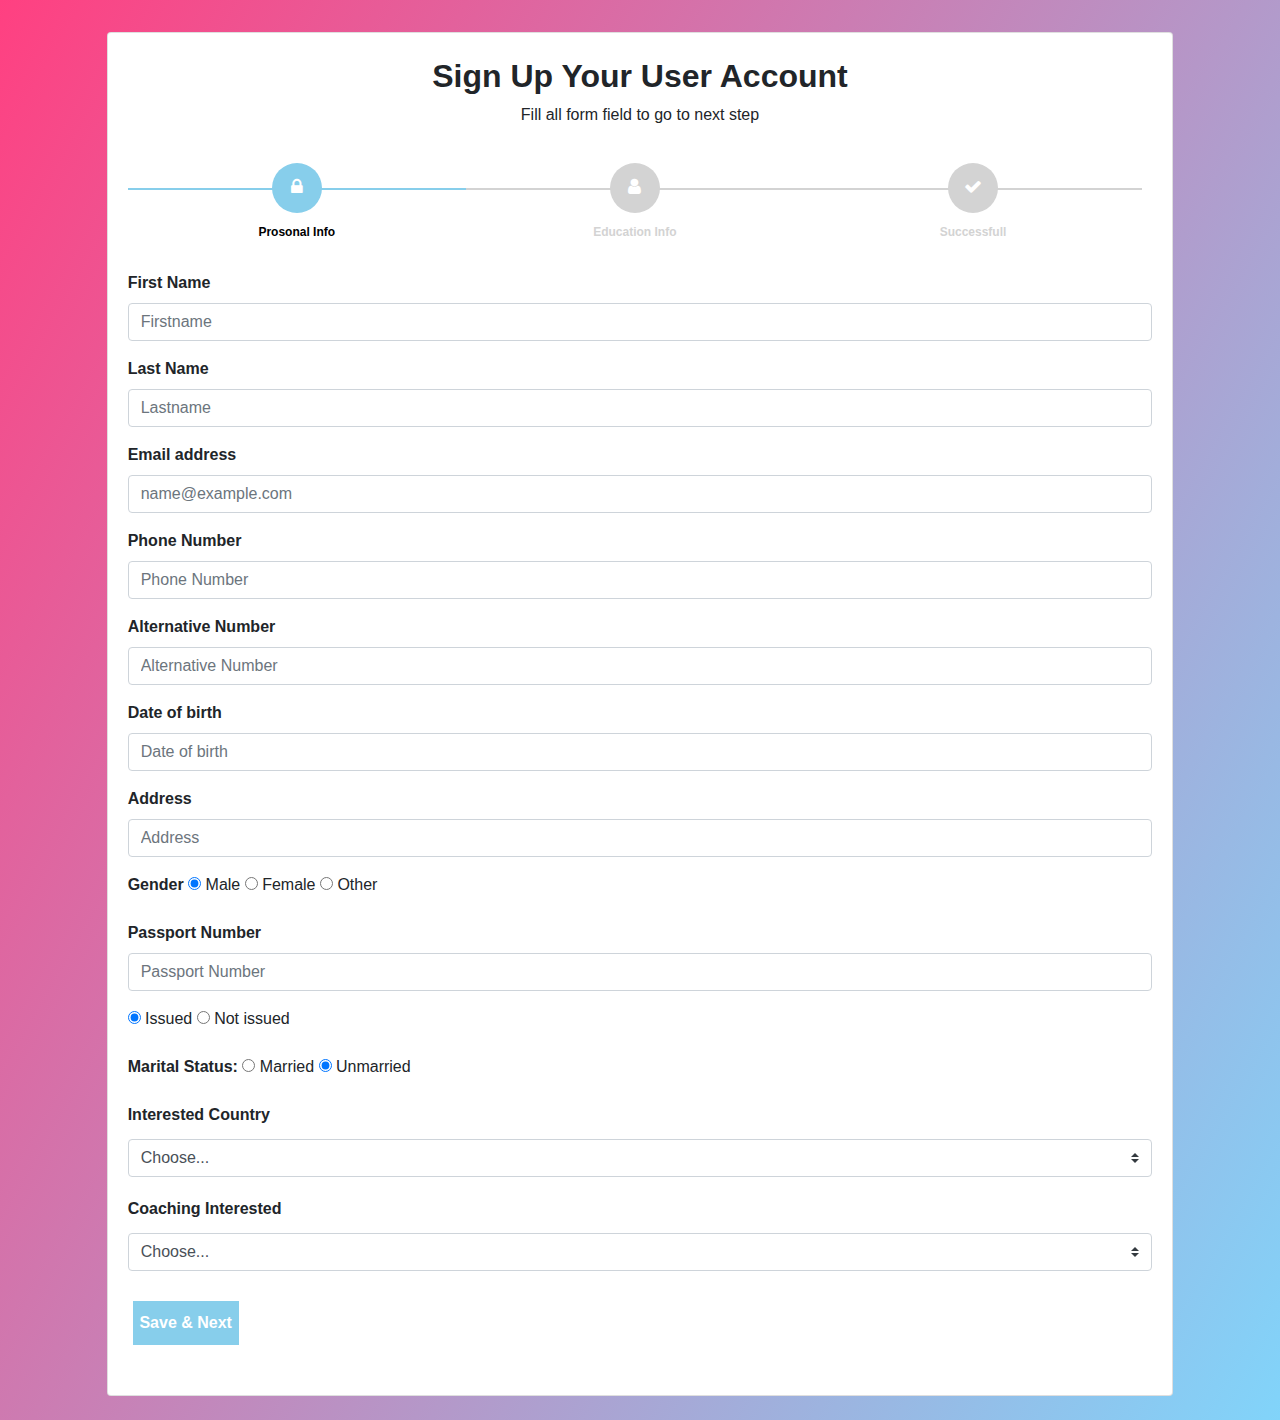
==== coaching/index.html @ 16381033 "HTML changes for name and ID" ====
<!DOCTYPE html>
<html>
<head>
    <title></title>
    <script type="text/javascript" src="https://cdnjs.cloudflare.com/ajax/libs/jquery/3.2.1/jquery.min.js"></script>
    <link rel="stylesheet" type="text/css" href="style.css">
    <script type="text/javascript" src="custom.js"></script>
    <link rel="stylesheet" type="text/css" href="https://maxcdn.bootstrapcdn.com/bootstrap/4.3.1/css/bootstrap.min.css">
    <script type="text/javascript" src="https://maxcdn.bootstrapcdn.com/bootstrap/4.3.1/js/bootstrap.min.js"></script>
    <link rel="stylesheet" href="//code.jquery.com/ui/1.12.1/themes/base/jquery-ui.css">
    <script src="https://code.jquery.com/ui/1.12.1/jquery-ui.js"></script>
    <script>
        $( function() {
            $( "#datepicker" ).datepicker();
        } );
    </script>
    <link rel="stylesheet" type="text/css" href="https://cdnjs.cloudflare.com/ajax/libs/font-awesome/4.0.3/css/font-awesome.css">

</head>
<body>
<!-- MultiStep Form -->
<div class="container-fluid" id="grad1">
    <div class="row justify-content-center mt-0">
        <div class="col-10 text-leftside p-0 mt-3 mb-2">
            <div class="card px-0 pt-4 pb-0 mt-3 mb-3">
                <h2 class="text-center"><strong>Sign Up Your User Account</strong></h2>
                <p class="text-center">Fill all form field to go to next step</p>
                <div class="row">
                    <div class="col-md-12 mx-0">
                        <form id="msform">
                            <!-- progressbar -->
                            <ul id="progressbar">
                                <li class="active" id="account"><strong>Prosonal Info</strong></li>
                                <li id="personal"><strong>Education Info</strong></li>
                                <li id="confirm"><strong>Successfull</strong></li>
                            </ul> <!-- fieldsets -->
                            <fieldset>
                                <div class="form-group">
                                    <label class="cstm-label" for="firstname" class="firstname">First Name</label>
                                    <input type="text" class="form-control" id="firstname" placeholder="Firstname" required="required">
                                </div>
                                <div class="form-group">
                                    <label class="cstm-label" for="lastname">Last Name</label>
                                    <input type="text" class="form-control" id="lastname" placeholder="Lastname" required="required">
                                </div>
                                <div class="form-group">
                                    <label class="cstm-label" for="email">Email address</label>
                                    <input type="email" class="form-control" id="email" placeholder="name@example.com" required="required">
                                </div>
                                <div class="form-group">
                                    <label class="cstm-label" for="phoneNumber">Phone Number</label>
                                    <input type="Number" class="form-control" id="phoneNumber" placeholder="Phone Number" required="required">
                                </div>
                                <div class="form-group">
                                    <label class="cstm-label" for="alternativePhone">Alternative Number</label>
                                    <input type="Number" class="form-control" id="alternativePhone" placeholder="Alternative Number" required="required">
                                </div>
                                
                                <div class="form-group">
                                    <label class="cstm-label" for="dateOfBirth">Date of birth </label>
                                    <input type="text" class="form-control" id="dateOfBirth" placeholder="Date of birth">
                                </div>
                                <div class="form-group">
                                    <label class="cstm-label" for="address">Address</label>
                                    <input type="text" class="form-control" id="address" placeholder="Address" required="required">
                                </div>
                                
                                <div class="form-group">
                                    <label class="control-label cstm-label">Gender</label>
                                    <label class="radio-inline" for="gender-1">
                                        <input type="radio" name="Gender" id="gender-1" value="1" checked="checked">
                                        Male
                                    </label>
                                    <label class="radio-inline" for="gender-2">
                                        <input type="radio" name="Gender" id="gender-2" value="2">
                                        Female
                                    </label>
                                    <label class="radio-inline" for="gender-3">
                                        <input type="radio" name="Gender" id="gender-3" value="3">
                                        Other
                                    </label>
                                </div>
                                <div class="form-group">
                                    <label class="cstm-label" for="passportNumber">Passport Number</label>
                                    <input type="text" class="form-control" id="passportNumber" placeholder="Passport Number" required="required">
                                </div>
                                <div class="form-group">
                                    <label class="radio-inline" for="issued-1">
                                        <input type="radio" name="issued" id="issued-1" value="1" checked="checked">
                                        Issued
                                    </label>
                                    <label class="radio-inline" for="issued-0">
                                        <input type="radio" name="issued" id="issued-0" value="0">
                                        Not issued
                                    </label>
                                </div>
                                
                                <div class="form-group">
                                    <label class="control-label cstm-label">Marital Status:</label>
                                    <label class="radio-inline" for="married-1">
                                        <input type="radio" name="radios" id="married-1" value="1">
                                        Married
                                    </label>
                                    <label class="radio-inline" for="married-0">
                                        <input type="radio" name="radios" id="married-0" value="0" checked="checked">
                                        Unmarried
                                    </label>
                                </div>
                                
                                <div class="form-group">
                                    <label class="control-label cstm-label" for="interestedCountry">Interested Country</label>
                                    <select class="custom-select my-1 mr-sm-2" id="interestedCountry">
                                        <option selected>Choose...</option>
                                        <option value="canada">Canada</option>
                                        <option value="new_zeland">New Zeland</option>
                                        <option value="united_kingdom">UK</option>
                                        <option value="usa">USA</option>
                                    </select>
                                </div>
                                
                                <div class="form-group">
                                    <label class="control-label cstm-label" for="interestedInCoaching">Coaching Interested</label>
                                    <select class="custom-select my-1 mr-sm-2" id="interestedInCoaching">
                                        <option selected>Choose...</option>
                                        <option value="foundation">Foundation</option>
                                        <option value="ielts">IELTS</option>
                                        <option value="pte">PTE</option>
                                        <option value="toffel">Toffel</option>
                                    </select>
                                </div>
                                <input type="button" name="next" class="next action-button" value="Save & Next"/>
                            </fieldset>
                            <fieldset>
                                <div class="row justify-content-md-center">
                                    <div class="col col-lg-10">
                                        <label class="cstm-label">Class X - S.S.C</label>
                                        <div class="row justify-content-md-center">
                                            <div class="col">
                                                <div class="form-group">
                                                    <label for="passingYear-10" class="passingyear inner-cstm-label">Passing Year</label>
                                                    <input type="text" class="form-control" id="passingYear-10" placeholder="Passing Year" required="required">
                                                </div>
                                            </div>
                                            <div class="col">
                                                <div class="form-group">
                                                    <label for="percentage-10" class="Percentage inner-cstm-label">Percentage</label>
                                                    <input type="number" class="form-control" id="percentage-10" placeholder="Percentage" required="required">
                                                </div>
                                            </div>
                                            <div class="col">
                                                <div class="form-group">
                                                    <label for="mathsMarks-10" class="maths_mark inner-cstm-label">Maths Marks</label>
                                                    <input type="number" class="form-control" id="mathsMarks-10" placeholder="Maths Mark" required="required">
                                                </div>
                                            </div>
                                            <div class="col">
                                                <div class="form-group">
                                                    <label for="englishMarks-10" class="english_mark inner-cstm-label">English Marks</label>
                                                    <input type="text" class="form-control" id="englishMarks-10" placeholder="English Marks" required="required">
                                                </div>
                                            </div>
                                        </div>
                                        <label class="cstm-label">Class XII - H.S.C</label>
                                        <div class="row justify-content-md-center">
                                            <div class="col">
                                                <div class="form-group">
                                                    <label for="passingYear-12" class="passingyear inner-cstm-label">Passing Year</label>
                                                    <input type="text" class="form-control" id="passingYear-12" placeholder="Passing Year" required="required">
                                                </div>
                                            </div>
                                            <div class="col">
                                                <div class="form-group">
                                                    <label for="percentage-12" class="Percentage inner-cstm-label">Percentage</label>
                                                    <input type="number" class="form-control" id="percentage-12" placeholder="Percentage" required="required">
                                                </div>
                                            </div>
                                            <div class="col">
                                                <div class="form-group">
                                                    <label class="maths_bio inner-cstm-label">Maths/Bio</label>
                                                    <input type="number" class="form-control" id="mathsbio" placeholder="Maths Mark" required="required">
                                                </div>
                                            </div>
                                            <div class="col">
                                                <div class="form-group">
                                                    <label class="english_mark inner-cstm-label">English Marks</label>
                                                    <input type="text" class="form-control" id="englishMarks-12" placeholder="English Marks" required="required">
                                                </div>
                                            </div>
                                            <div class="col">
                                                <div class="form-group">
                                                    <label for="stream" class="Stream inner-cstm-label inner-cstm-label">Stream</label>
                                                    <select class="custom-select my-1 mr-sm-2" id="stream">
                                                        <option value="null" selected>Choose...</option>
                                                        <option value="commerce">Commerce</option>
                                                        <option value="science">Science</option>
                                                        <option value="arts">Arts</option>
                                                    </select>
                                                </div>
                                            </div>
                                            <div class="col">
                                                <div class="form-group">
                                                    <label for="specialization" class="Specialization inner-cstm-label">Specialization</label>
                                                    <select class="custom-select my-1 mr-sm-2" id="specialization">
                                                        <option selected>Choose...</option>
                                                        <option value="others">Others</option>
                                                    </select>
                                                </div>
                                            </div>
                                        </div>
                                        <label class="cstm-label">Diploma</label>
                                        <div class="row justify-content-md-center">
                                            <div class="col">
                                                <div class="form-group">
                                                    <label for="diploma-passing-year" class="passingyear inner-cstm-label">Passing Year</label>
                                                    <input type="text" class="form-control" id="diploma-passing-year" placeholder="Passing Year" required="required">
                                                </div>
                                            </div>
                                            <div class="col">
                                                <div class="form-group">
                                                    <label for="percentage-diploma" class="Percentage inner-cstm-label">Percentage</label>
                                                    <input type="number" class="form-control" id="percentage-diploma" placeholder="Percentage" required="required">
                                                </div>
                                            </div>
                                            <div class="col">
                                                <div class="form-group">
                                                    <label for="backlogsDiploma" class="Backlogs inner-cstm-label">Backlogs</label>
                                                    <input type="number" class="form-control" id="backlogsDiploma" placeholder="Backlogs" required="required">
                                                </div>
                                            </div>
                                            <div class="col">
                                                <div class="form-group">
                                                    <label for="diplomaType" class="Diploma_type inner-cstm-label">Diploma Type</label>
                                                    <select class="custom-select my-1 mr-sm-2" id="diplomaType">
                                                        <option selected>Choose...</option>
                                                        <option value="architectural_assistantship">Architectural Assistantship</option>
                                                        <option value="automobile_engineering">Automobile Engineering</option>
                                                        <option value="chemical_engineering">Chemical Engineering</option>
                                                        <option value="civil_engineering">Civil Engineering</option>
                                                        <option value="computer_engineering">Computer Engineering</option>
                                                        <option value="computer_Science_and_engineering">Computer Science and Engineering</option>
                                                        <option value="electrical_engineering">Electrical Engineering</option>
                                                        <option value="electronics_and_communication_engineering">Electronics and Communication Engineering</option>
                                                    </select>
                                                </div>
                                            </div>
                                        </div>
                                        <label class="cstm-label">Bachelor Degree</label>
                                        <div class="row justify-content-md-center">
                                            <div class="col">
                                                <div class="form-group">
                                                    <label for="passingYearBachelor" class="passingyear">Passing Year</label>
                                                    <input type="text" class="form-control" id="passingYearBachelor" placeholder="Passing Year" required="required">
                                                </div>
                                            </div>
                                            <div class="col">
                                                <div class="form-group">
                                                    <label for="percentageBachelor" class="Percentage inner-cstm-label">Percentage</label>
                                                    <input type="number" class="form-control" id="percentageBachelor" placeholder="Percentage" required="required">
                                                </div>
                                            </div>
                                            <div class="col">
                                                <div class="form-group">
                                                    <label for="backlogsBachelor" class="Backlogs inner-cstm-label">Backlogs</label>
                                                    <input type="number" class="form-control" id="backlogsBachelor" placeholder="Backlogs" required="required">
                                                </div>
                                            </div>
                                            <div class="col">
                                                <div class="form-group">
                                                    <label for="bachelorDegreeIn" class="Bechelors_type inner-cstm-label">Bechelors Type</label>
                                                    <select class="custom-select my-1 mr-sm-2" id="bachelorDegreeIn">
                                                        <option selected>Choose...</option>
                                                        <option value="architectural_assistantship">Architectural Assistantship</option>
                                                        <option value="automobile_engineering">Automobile Engineering</option>
                                                        <option value="chemical_engineering">Chemical Engineering</option>
                                                        <option value="civil_engineering">Civil Engineering</option>
                                                        <option value="computer_engineering">Computer Engineering</option>
                                                        <option value="computer_Science_and_engineering">Computer Science and Engineering</option>
                                                        <option value="electrical_engineering">Electrical Engineering</option>
                                                        <option value="electronics_and_communication_engineering">Electronics and Communication Engineering</option>
                                                    </select>
                                                </div>
                                            </div>
                                        </div>
                                        <label class="cstm-label">Post Graduation / Master Degree</label>
                                        <div class="row justify-content-md-center">
                                            <div class="col">
                                                <div class="form-group">
                                                    <label for="passingYearPG" class="passingyear inner-cstm-label">Passing Year</label>
                                                    <input type="text" class="form-control" id="passingYearPG" placeholder="Passing Year" required="required">
                                                </div>
                                            </div>
                                            <div class="col">
                                                <div class="form-group">
                                                    <label for="percentagePG" class="Percentage inner-cstm-label">Percentage</label>
                                                    <input type="number" class="form-control" id="percentagePG" placeholder="Percentage" required="required">
                                                </div>
                                            </div>
                                            <div class="col">
                                                <div class="form-group">
                                                    <label for="backlogsPG" class="Backlogs inner-cstm-label">Backlogs</label>
                                                    <input type="number" class="form-control" id="backlogsPG" placeholder="Backlogs" required="required">
                                                </div>
                                            </div>
                                            <div class="col">
                                                <div class="form-group">
                                                    <label for="pgDegreeIn" class="Mater_type inner-cstm-label">Master Type</label>
                                                    <select class="custom-select my-1 mr-sm-2" id="pgDegreeIn">
                                                        <option selected>Choose...</option>
                                                        <option value="architectural_assistantship">Architectural Assistantship</option>
                                                        <option value="automobile_engineering">Automobile Engineering</option>
                                                        <option value="chemical_engineering">Chemical Engineering</option>
                                                        <option value="civil_engineering">Civil Engineering</option>
                                                        <option value="computer_engineering">Computer Engineering</option>
                                                        <option value="computer_Science_and_engineering">Computer Science and Engineering</option>
                                                        <option value="electrical_engineering">Electrical Engineering</option>
                                                        <option value="electronics_and_communication_engineering">Electronics and Communication Engineering</option>
                                                    </select>
                                                </div>
                                            </div>
                                        </div>
                                        
                                        <div class="row justify-content-md-center">
                                            <div class="col">
                                                <div class="form-group">
                                                    <label for="experience" class="Job_profile cstm-label inner-cstm-label">Experience</label>
                                                    <select class="custom-select my-1 mr-sm-2" id="experience">
                                                        <option selected>Choose...</option>
                                                        <option value="0">0</option>
                                                        <option value="1">1</option>
                                                        <option value="2">2</option>
                                                        <option value="3">3</option>
                                                        <option value="4">4</option>
                                                        <option value="5">5</option>
                                                        <option value="more_than_5">More than 5</option>
                                                    </select>
                                                </div>
                                            </div>
                                            <div class="col">
                                                <div class="form-group">
                                                    <label for="jobProfile" class="Job_profile cstm-label inner-cstm-label">Job Profile</label>
                                                    <input type="text" class="form-control" id="jobProfile" placeholder="Job profile" required="required">
                                                </div>
                                            </div>
                                        </div>
                                    </div>
                                </div>  <input type="button" name="previous" class="previous action-button-previous" value="Previous" /> <input type="button" name="next" class="next action-button" value="Next Step" />
                            </fieldset>
                            
                            <fieldset>
                                <div class="form-card">
                                    <h2 class="fs-title text-center">Signed Successfully !</h2> <br><br>
                                    <div class="row justify-content-center">
                                        <div class="col-3"> <img src="https://img.icons8.com/color/96/000000/ok--v2.png" class="fit-image"> </div>
                                    </div> <br><br>
                                    <div class="row justify-content-center">
                                        <div class="col-7 text-center">
                                            <h5>You Have Successfully Signed Up</h5>
                                        </div>
                                    </div>
                                </div>
                            </fieldset>
                        </form>
                    </div>
                </div>
            </div>
        </div>
    </div>
</div>
</body>
</html>
---- coaching/style.css ----
* {
    margin: 0;
    padding: 0
}

html {
    height: 100%
}

#grad1 {
    background-color: : #9C27B0;
    background-image: linear-gradient(120deg, #FF4081, #81D4FA)
}
#msform {
    padding: 20px;
}
#msform fieldset .form-card {
    background: white;
    border: 0 none;
    border-radius: 0px;
    box-shadow: 0 2px 2px 2px rgba(0, 0, 0, 0.2);
    padding: 20px 40px 30px 40px;
    box-sizing: border-box;
    width: 94%;
    margin: 0 3% 20px 3%;
    position: relative
}

#msform fieldset {
    background: white;
    border: 0 none;
    border-radius: 0.5rem;
    box-sizing: border-box;
    width: 100%;
    margin: 0;
    padding-bottom: 20px;
    position: relative
}

#msform fieldset:not(:first-of-type) {
    display: none
}

#msform fieldset .form-card {
    text-align: left;
    color: #9E9E9E
}

#msform .action-button {
    width: 106px;
    background: skyblue;
    font-weight: bold;
    color: white;
    border: 0 none;
    border-radius: 0px;
    cursor: pointer;
    padding: 10px 5px;
    margin: 10px 5px
}

#msform .action-button:hover,
#msform .action-button:focus {
    box-shadow: 0 0 0 2px white, 0 0 0 3px skyblue
}

#msform .action-button-previous {
    width: 100px;
    background: #616161;
    font-weight: bold;
    color: white;
    border: 0 none;
    border-radius: 0px;
    cursor: pointer;
    padding: 10px 5px;
    margin: 10px 5px
}

#msform .action-button-previous:hover,
#msform .action-button-previous:focus {
    box-shadow: 0 0 0 2px white, 0 0 0 3px #616161
}

select.list-dt {
    border: none;
    outline: 0;
    border-bottom: 1px solid #ccc;
    padding: 2px 5px 3px 5px;
    margin: 2px
}

select.list-dt:focus {
    border-bottom: 2px solid skyblue
}

.card {
    z-index: 0;
    border: none;
    border-radius: 0.5rem;
    position: relative
}

.fs-title {
    font-size: 25px;
    color: #2C3E50;
    margin-bottom: 10px;
    font-weight: bold;
    text-align: left
}

#progressbar {
    margin-bottom: 30px;
    overflow: hidden;
    color: lightgrey;
    text-align: center;
}

.cstm-label {
    font-weight: 600;
}

#progressbar .active {
    color: #000000
}

#progressbar li {
    list-style-type: none;
    font-size: 12px;
    width: 33%;
    float: left;
    position: relative
}

#progressbar #account:before {
    font-family: FontAwesome;
    content: "\f023"
}

#progressbar #personal:before {
    font-family: FontAwesome;
    content: "\f007"
}

#progressbar #payment:before {
    font-family: FontAwesome;
    content: "\f09d"
}

#progressbar #confirm:before {
    font-family: FontAwesome;
    content: "\f00c"
}

#progressbar li:before {
    width: 50px;
    height: 50px;
    line-height: 45px;
    display: block;
    font-size: 18px;
    color: #ffffff;
    background: lightgray;
    border-radius: 50%;
    margin: 0 auto 10px auto;
    padding: 2px
}

#progressbar li:after {
    content: '';
    width: 100%;
    height: 2px;
    background: lightgray;
    position: absolute;
    left: 0;
    top: 25px;
    z-index: -1
}

#progressbar li.active:before,
#progressbar li.active:after {
    background: skyblue
}

.radio-group {
    position: relative;
    margin-bottom: 25px
}

.radio {
    display: inline-block;
    width: 204;
    height: 104;
    border-radius: 0;
    background: lightblue;
    box-shadow: 0 2px 2px 2px rgba(0, 0, 0, 0.2);
    box-sizing: border-box;
    cursor: pointer;
    margin: 8px 2px
}

.radio:hover {
    box-shadow: 2px 2px 2px 2px rgba(0, 0, 0, 0.3)
}

.radio.selected {
    box-shadow: 1px 1px 2px 2px rgba(0, 0, 0, 0.1)
}

.fit-image {
    width: 100%;
    object-fit: cover
}
ul.list li {
    display: inline-block;
}
ul.submenu{}
ul.submenu li{}
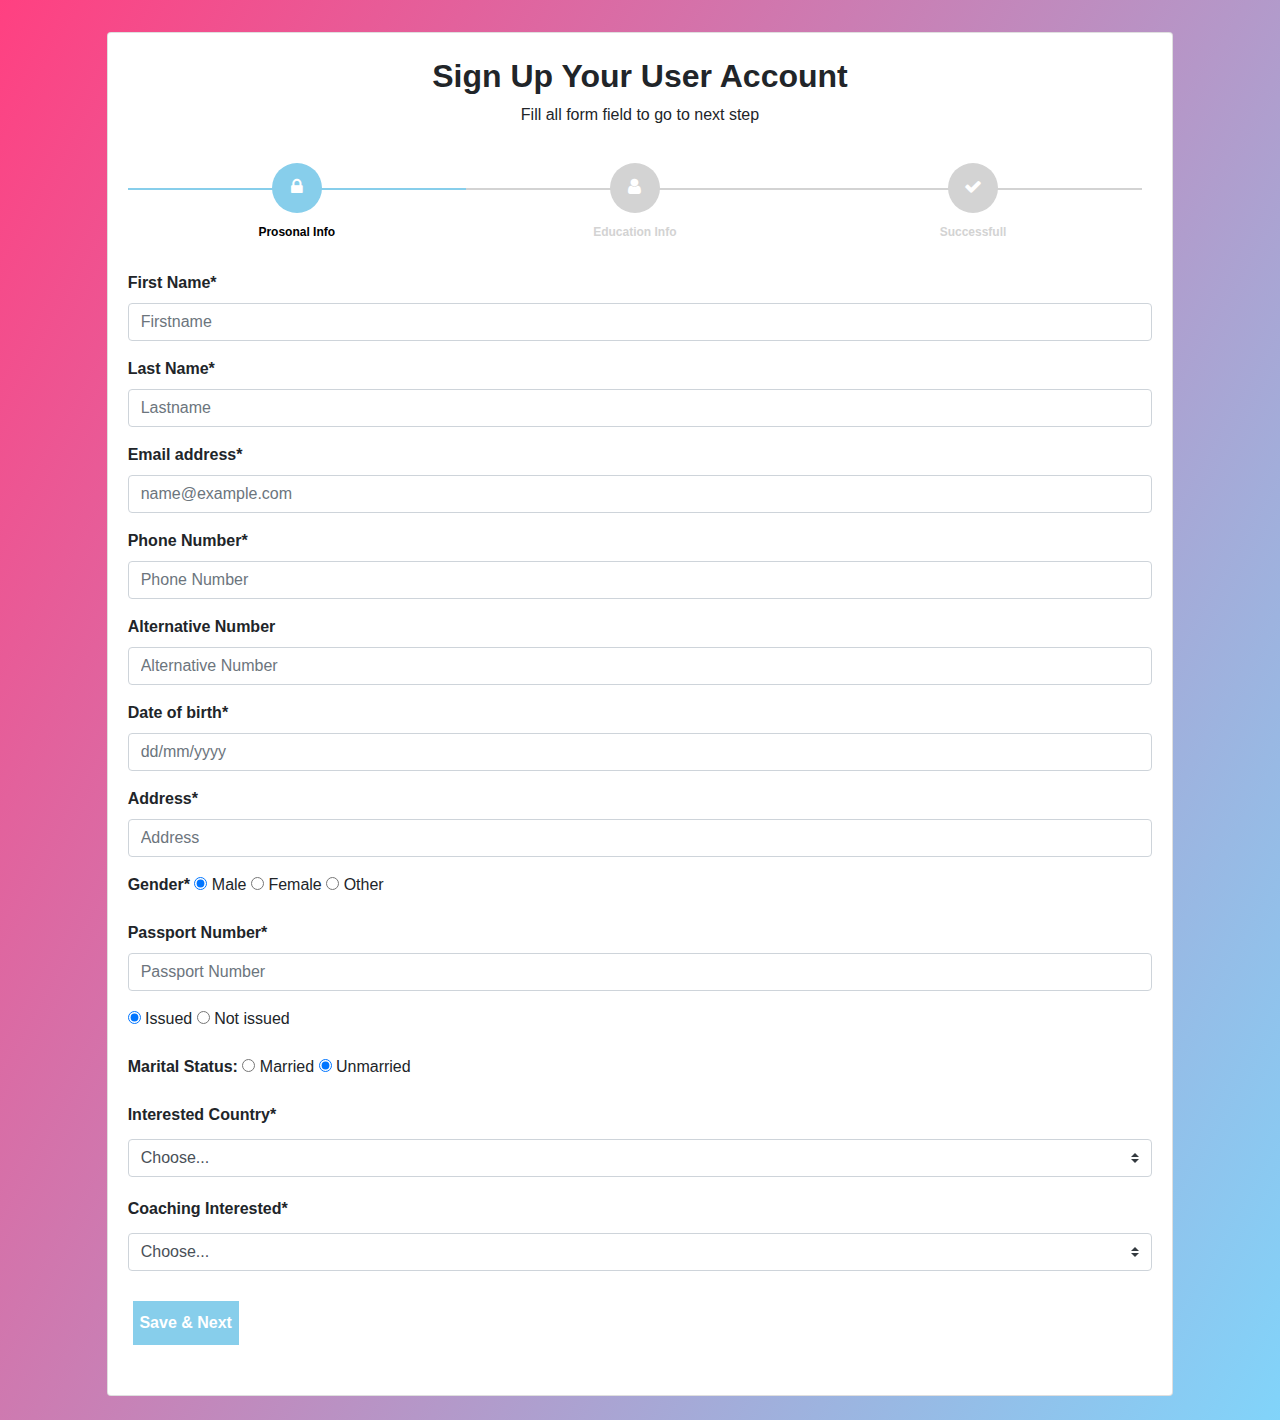
==== commit daa90f3f: "simple empty string and null validataion added" ====
--- a/coaching/index.html
+++ b/coaching/index.html
@@ -36,19 +36,19 @@
                             </ul> <!-- fieldsets -->
                             <fieldset>
                                 <div class="form-group">
-                                    <label class="cstm-label" for="firstname" class="firstname">First Name</label>
+                                    <label class="cstm-label" for="firstname" class="firstname">First Name*</label>
                                     <input type="text" class="form-control" id="firstname" placeholder="Firstname" required="required">
                                 </div>
                                 <div class="form-group">
-                                    <label class="cstm-label" for="lastname">Last Name</label>
+                                    <label class="cstm-label" for="lastname">Last Name*</label>
                                     <input type="text" class="form-control" id="lastname" placeholder="Lastname" required="required">
                                 </div>
                                 <div class="form-group">
-                                    <label class="cstm-label" for="email">Email address</label>
+                                    <label class="cstm-label" for="email">Email address*</label>
                                     <input type="email" class="form-control" id="email" placeholder="name@example.com" required="required">
                                 </div>
                                 <div class="form-group">
-                                    <label class="cstm-label" for="phoneNumber">Phone Number</label>
+                                    <label class="cstm-label" for="phoneNumber">Phone Number*</label>
                                     <input type="Number" class="form-control" id="phoneNumber" placeholder="Phone Number" required="required">
                                 </div>
                                 <div class="form-group">
@@ -57,16 +57,16 @@
                                 </div>
                                 
                                 <div class="form-group">
-                                    <label class="cstm-label" for="dateOfBirth">Date of birth </label>
-                                    <input type="text" class="form-control" id="dateOfBirth" placeholder="Date of birth">
-                                </div>
-                                <div class="form-group">
-                                    <label class="cstm-label" for="address">Address</label>
+                                    <label class="cstm-label" for="dateOfBirth">Date of birth*</label>
+                                    <input type="text" class="form-control" id="dateOfBirth" placeholder="dd/mm/yyyy">
+                                </div>
+                                <div class="form-group">
+                                    <label class="cstm-label" for="address">Address*</label>
                                     <input type="text" class="form-control" id="address" placeholder="Address" required="required">
                                 </div>
                                 
                                 <div class="form-group">
-                                    <label class="control-label cstm-label">Gender</label>
+                                    <label class="control-label cstm-label">Gender*</label>
                                     <label class="radio-inline" for="gender-1">
                                         <input type="radio" name="Gender" id="gender-1" value="1" checked="checked">
                                         Male
@@ -81,7 +81,7 @@
                                     </label>
                                 </div>
                                 <div class="form-group">
-                                    <label class="cstm-label" for="passportNumber">Passport Number</label>
+                                    <label class="cstm-label" for="passportNumber">Passport Number*</label>
                                     <input type="text" class="form-control" id="passportNumber" placeholder="Passport Number" required="required">
                                 </div>
                                 <div class="form-group">
@@ -98,19 +98,19 @@
                                 <div class="form-group">
                                     <label class="control-label cstm-label">Marital Status:</label>
                                     <label class="radio-inline" for="married-1">
-                                        <input type="radio" name="radios" id="married-1" value="1">
+                                        <input type="radio" name="maritalStatus" id="married-1" value="1">
                                         Married
                                     </label>
                                     <label class="radio-inline" for="married-0">
-                                        <input type="radio" name="radios" id="married-0" value="0" checked="checked">
+                                        <input type="radio" name="maritalStatus" id="married-0" value="0" checked="checked">
                                         Unmarried
                                     </label>
                                 </div>
                                 
                                 <div class="form-group">
-                                    <label class="control-label cstm-label" for="interestedCountry">Interested Country</label>
+                                    <label class="control-label cstm-label" for="interestedCountry">Interested Country*</label>
                                     <select class="custom-select my-1 mr-sm-2" id="interestedCountry">
-                                        <option selected>Choose...</option>
+                                        <option value="null" selected>Choose...</option>
                                         <option value="canada">Canada</option>
                                         <option value="new_zeland">New Zeland</option>
                                         <option value="united_kingdom">UK</option>
@@ -119,16 +119,16 @@
                                 </div>
                                 
                                 <div class="form-group">
-                                    <label class="control-label cstm-label" for="interestedInCoaching">Coaching Interested</label>
+                                    <label class="control-label cstm-label" for="interestedInCoaching">Coaching Interested*</label>
                                     <select class="custom-select my-1 mr-sm-2" id="interestedInCoaching">
-                                        <option selected>Choose...</option>
+                                        <option value="null" selected>Choose...</option>
                                         <option value="foundation">Foundation</option>
                                         <option value="ielts">IELTS</option>
                                         <option value="pte">PTE</option>
                                         <option value="toffel">Toffel</option>
                                     </select>
                                 </div>
-                                <input type="button" name="next" class="next action-button" value="Save & Next"/>
+                                <input type="button" name="next" id="btn-next-1" class="next action-button" value="Save & Next"/>
                             </fieldset>
                             <fieldset>
                                 <div class="row justify-content-md-center">
@@ -343,7 +343,8 @@
                                             </div>
                                         </div>
                                     </div>
-                                </div>  <input type="button" name="previous" class="previous action-button-previous" value="Previous" /> <input type="button" name="next" class="next action-button" value="Next Step" />
+                                </div>
+                                <input type="button" name="previous" class="previous action-button-previous" value="Previous" /> <input type="button" name="next" class="next action-button" value="Next Step" />
                             </fieldset>
                             
                             <fieldset>
--- a/coaching/style.css
+++ b/coaching/style.css
@@ -212,4 +212,11 @@
     display: inline-block;
 }
 ul.submenu{}
-ul.submenu li{}+ul.submenu li{}
+
+.cursor-pointer {
+    cursor: pointer !important;
+}
+.cursor-notallowed {
+    cursor: not-allowed !important;
+}
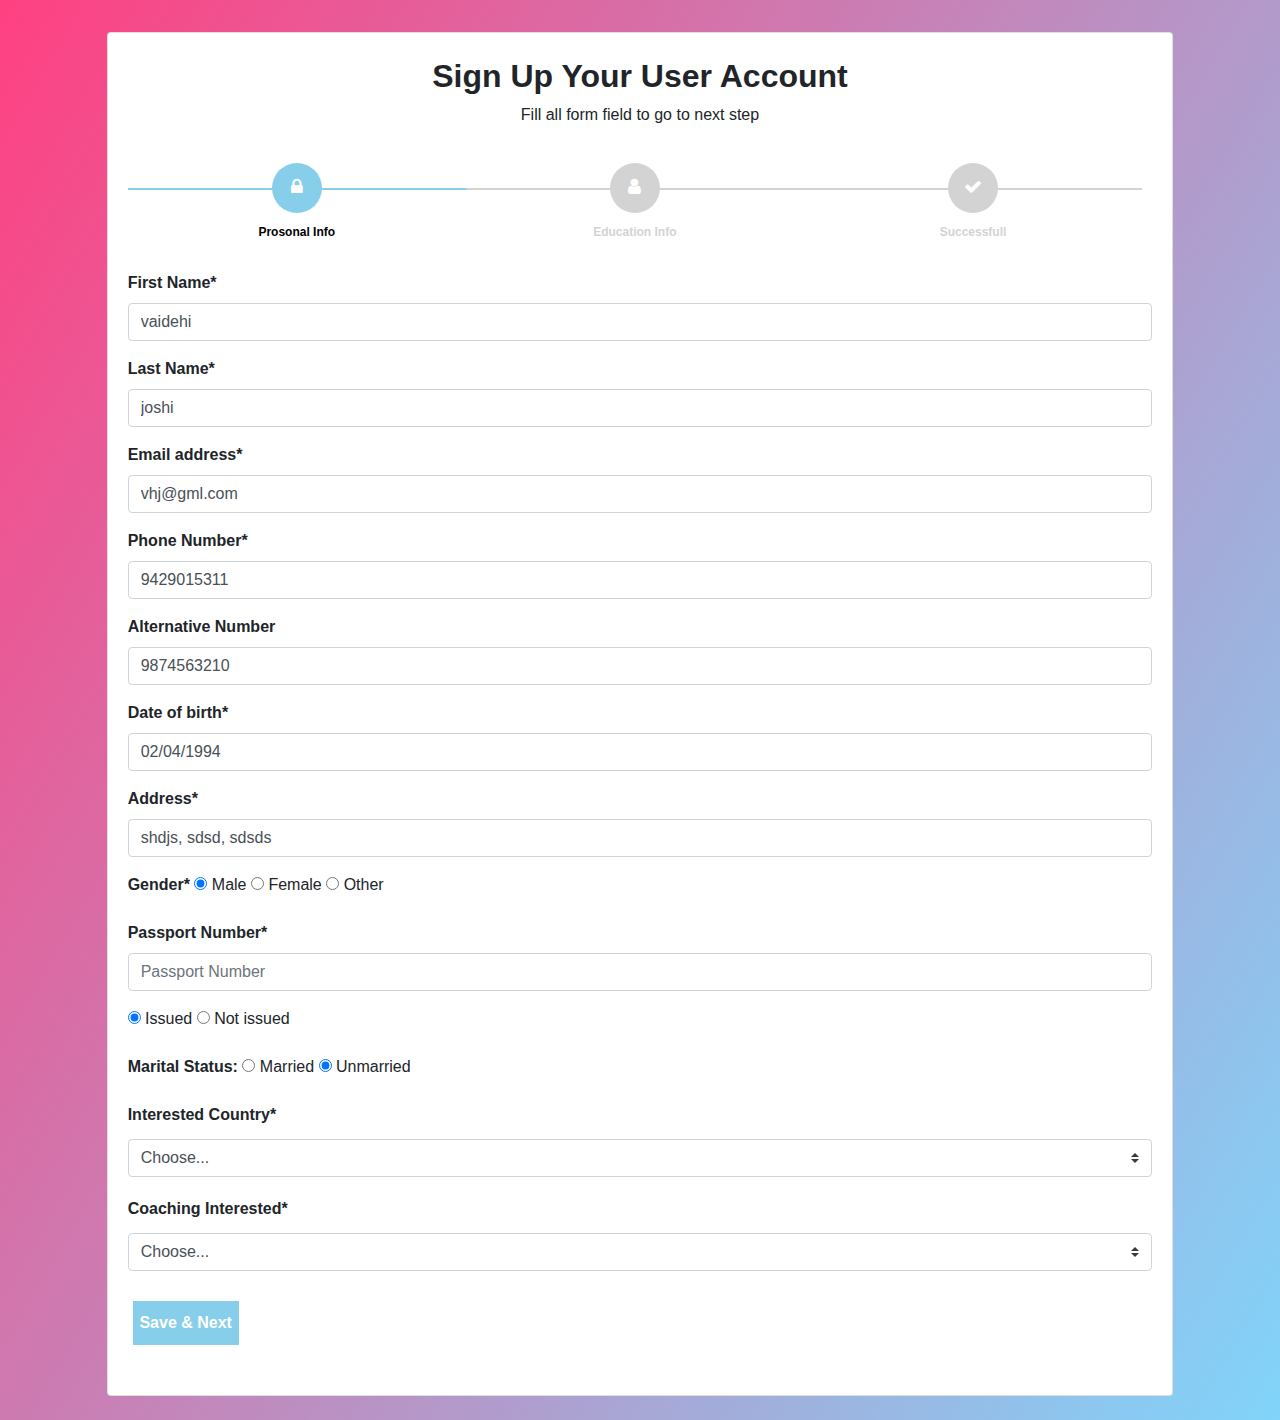
==== commit 3fca01f5: "second from data get and sample API call added" ====
--- a/coaching/index.html
+++ b/coaching/index.html
@@ -35,34 +35,50 @@
                                 <li id="confirm"><strong>Successfull</strong></li>
                             </ul> <!-- fieldsets -->
                             <fieldset>
+                                <p class="text-error display-none" id="err-general-top">General error</p>
                                 <div class="form-group">
                                     <label class="cstm-label" for="firstname" class="firstname">First Name*</label>
-                                    <input type="text" class="form-control" id="firstname" placeholder="Firstname" required="required">
+                                    <input value="vaidehi" type="text" class="form-control" id="firstname"
+                                           placeholder="Firstname" required="required">
+                                    <p class="text-error display-none" id="err-firstname">Invalid first name</p>
                                 </div>
                                 <div class="form-group">
                                     <label class="cstm-label" for="lastname">Last Name*</label>
-                                    <input type="text" class="form-control" id="lastname" placeholder="Lastname" required="required">
+                                    <input value="joshi" type="text" class="form-control" id="lastname"
+                                           placeholder="Lastname" required="required">
+                                    <p class="text-error display-none" id="err-lastname">Invalid last name</p>
                                 </div>
                                 <div class="form-group">
                                     <label class="cstm-label" for="email">Email address*</label>
-                                    <input type="email" class="form-control" id="email" placeholder="name@example.com" required="required">
+                                    <input value="vhj@gml.com" type="email" class="form-control" id="email"
+                                           placeholder="name@example.com" required="required">
+                                    <p class="text-error display-none" id="err-email">Invalid email addresse</p>
                                 </div>
                                 <div class="form-group">
                                     <label class="cstm-label" for="phoneNumber">Phone Number*</label>
-                                    <input type="Number" class="form-control" id="phoneNumber" placeholder="Phone Number" required="required">
+                                    <input value="9429015311" type="Number" class="form-control" id="phoneNumber"
+                                            placeholder="Phone Number" required="required">
+                                    <p class="text-error display-none" id="err-phone">Invalid phone number</p>
                                 </div>
                                 <div class="form-group">
                                     <label class="cstm-label" for="alternativePhone">Alternative Number</label>
-                                    <input type="Number" class="form-control" id="alternativePhone" placeholder="Alternative Number" required="required">
+                                    <input value="9874563210" type="Number" class="form-control" id="alternativePhone"
+                                            placeholder="Alternative Number" required="required">
+                                    <p class="text-error display-none" id="err-alternative">Invalid phone number</p>
                                 </div>
                                 
                                 <div class="form-group">
                                     <label class="cstm-label" for="dateOfBirth">Date of birth*</label>
-                                    <input type="text" class="form-control" id="dateOfBirth" placeholder="dd/mm/yyyy">
+                                    <input value="02/04/1994" type="text" class="form-control" id="dateOfBirth"
+                                           placeholder="dd/mm/yyyy">
+                                    <p class="text-error display-none" id="err-dob">Invalid date of birth</p>
                                 </div>
                                 <div class="form-group">
                                     <label class="cstm-label" for="address">Address*</label>
-                                    <input type="text" class="form-control" id="address" placeholder="Address" required="required">
+                                    <input value="shdjs, sdsd, sdsds" type="text" class="form-control" id="address"
+                                           placeholder="Address"
+                                            required="required">
+                                    <p class="text-error display-none" id="err-address">Invalid address</p>
                                 </div>
                                 
                                 <div class="form-group">
@@ -116,6 +132,7 @@
                                         <option value="united_kingdom">UK</option>
                                         <option value="usa">USA</option>
                                     </select>
+                                    <p class="text-error display-none" id="err-country">Invalid country</p>
                                 </div>
                                 
                                 <div class="form-group">
@@ -127,7 +144,9 @@
                                         <option value="pte">PTE</option>
                                         <option value="toffel">Toffel</option>
                                     </select>
-                                </div>
+                                    <p class="text-error display-none" id="err-interest">Invalid interest</p>
+                                </div>
+                                <p class="text-error display-none" id="err-general-bottom">General error</p>
                                 <input type="button" name="next" id="btn-next-1" class="next action-button" value="Save & Next"/>
                             </fieldset>
                             <fieldset>
@@ -223,14 +242,14 @@
                                             </div>
                                             <div class="col">
                                                 <div class="form-group">
-                                                    <label for="backlogsDiploma" class="Backlogs inner-cstm-label">Backlogs</label>
-                                                    <input type="number" class="form-control" id="backlogsDiploma" placeholder="Backlogs" required="required">
-                                                </div>
-                                            </div>
-                                            <div class="col">
-                                                <div class="form-group">
-                                                    <label for="diplomaType" class="Diploma_type inner-cstm-label">Diploma Type</label>
-                                                    <select class="custom-select my-1 mr-sm-2" id="diplomaType">
+                                                    <label for="backlogs-diploma" class="Backlogs inner-cstm-label">Backlogs</label>
+                                                    <input type="number" class="form-control" id="backlogs-diploma" placeholder="Backlogs" required="required">
+                                                </div>
+                                            </div>
+                                            <div class="col">
+                                                <div class="form-group">
+                                                    <label for="diploma-type" class="Diploma_type inner-cstm-label">Diploma Type</label>
+                                                    <select class="custom-select my-1 mr-sm-2" id="diploma-type">
                                                         <option selected>Choose...</option>
                                                         <option value="architectural_assistantship">Architectural Assistantship</option>
                                                         <option value="automobile_engineering">Automobile Engineering</option>
@@ -248,26 +267,26 @@
                                         <div class="row justify-content-md-center">
                                             <div class="col">
                                                 <div class="form-group">
-                                                    <label for="passingYearBachelor" class="passingyear">Passing Year</label>
-                                                    <input type="text" class="form-control" id="passingYearBachelor" placeholder="Passing Year" required="required">
-                                                </div>
-                                            </div>
-                                            <div class="col">
-                                                <div class="form-group">
-                                                    <label for="percentageBachelor" class="Percentage inner-cstm-label">Percentage</label>
-                                                    <input type="number" class="form-control" id="percentageBachelor" placeholder="Percentage" required="required">
-                                                </div>
-                                            </div>
-                                            <div class="col">
-                                                <div class="form-group">
-                                                    <label for="backlogsBachelor" class="Backlogs inner-cstm-label">Backlogs</label>
-                                                    <input type="number" class="form-control" id="backlogsBachelor" placeholder="Backlogs" required="required">
-                                                </div>
-                                            </div>
-                                            <div class="col">
-                                                <div class="form-group">
-                                                    <label for="bachelorDegreeIn" class="Bechelors_type inner-cstm-label">Bechelors Type</label>
-                                                    <select class="custom-select my-1 mr-sm-2" id="bachelorDegreeIn">
+                                                    <label for="passing-year-bachelor" class="passingyear">Passing Year</label>
+                                                    <input type="text" class="form-control" id="passing-year-bachelor" placeholder="Passing Year" required="required">
+                                                </div>
+                                            </div>
+                                            <div class="col">
+                                                <div class="form-group">
+                                                    <label for="percentage-bachelor" class="Percentage inner-cstm-label">Percentage</label>
+                                                    <input type="number" class="form-control" id="percentage-bachelor" placeholder="Percentage" required="required">
+                                                </div>
+                                            </div>
+                                            <div class="col">
+                                                <div class="form-group">
+                                                    <label for="backlogs-bachelor" class="Backlogs inner-cstm-label">Backlogs</label>
+                                                    <input type="number" class="form-control" id="backlogs-bachelor" placeholder="Backlogs" required="required">
+                                                </div>
+                                            </div>
+                                            <div class="col">
+                                                <div class="form-group">
+                                                    <label for="bachelor-degree-in" class="Bechelors_type inner-cstm-label">Bechelors Type</label>
+                                                    <select class="custom-select my-1 mr-sm-2" id="bachelor-degree-in">
                                                         <option selected>Choose...</option>
                                                         <option value="architectural_assistantship">Architectural Assistantship</option>
                                                         <option value="automobile_engineering">Automobile Engineering</option>
@@ -285,26 +304,26 @@
                                         <div class="row justify-content-md-center">
                                             <div class="col">
                                                 <div class="form-group">
-                                                    <label for="passingYearPG" class="passingyear inner-cstm-label">Passing Year</label>
-                                                    <input type="text" class="form-control" id="passingYearPG" placeholder="Passing Year" required="required">
-                                                </div>
-                                            </div>
-                                            <div class="col">
-                                                <div class="form-group">
-                                                    <label for="percentagePG" class="Percentage inner-cstm-label">Percentage</label>
-                                                    <input type="number" class="form-control" id="percentagePG" placeholder="Percentage" required="required">
-                                                </div>
-                                            </div>
-                                            <div class="col">
-                                                <div class="form-group">
-                                                    <label for="backlogsPG" class="Backlogs inner-cstm-label">Backlogs</label>
-                                                    <input type="number" class="form-control" id="backlogsPG" placeholder="Backlogs" required="required">
-                                                </div>
-                                            </div>
-                                            <div class="col">
-                                                <div class="form-group">
-                                                    <label for="pgDegreeIn" class="Mater_type inner-cstm-label">Master Type</label>
-                                                    <select class="custom-select my-1 mr-sm-2" id="pgDegreeIn">
+                                                    <label for="passing-year-pG" class="passingyear inner-cstm-label">Passing Year</label>
+                                                    <input type="text" class="form-control" id="passing-year-pG" placeholder="Passing Year" required="required">
+                                                </div>
+                                            </div>
+                                            <div class="col">
+                                                <div class="form-group">
+                                                    <label for="percentage-pG" class="Percentage inner-cstm-label">Percentage</label>
+                                                    <input type="number" class="form-control" id="percentage-pG" placeholder="Percentage" required="required">
+                                                </div>
+                                            </div>
+                                            <div class="col">
+                                                <div class="form-group">
+                                                    <label for="backlogs-pG" class="Backlogs inner-cstm-label">Backlogs</label>
+                                                    <input type="number" class="form-control" id="backlogs-pG" placeholder="Backlogs" required="required">
+                                                </div>
+                                            </div>
+                                            <div class="col">
+                                                <div class="form-group">
+                                                    <label for="pg-degree-in" class="Mater_type inner-cstm-label">Master Type</label>
+                                                    <select class="custom-select my-1 mr-sm-2" id="pg-degree-in">
                                                         <option selected>Choose...</option>
                                                         <option value="architectural_assistantship">Architectural Assistantship</option>
                                                         <option value="automobile_engineering">Automobile Engineering</option>
@@ -337,14 +356,15 @@
                                             </div>
                                             <div class="col">
                                                 <div class="form-group">
-                                                    <label for="jobProfile" class="Job_profile cstm-label inner-cstm-label">Job Profile</label>
-                                                    <input type="text" class="form-control" id="jobProfile" placeholder="Job profile" required="required">
+                                                    <label for="job-profile" class="Job_profile cstm-label inner-cstm-label">Job Profile</label>
+                                                    <input type="text" class="form-control" id="job-profile" placeholder="Job profile" required="required">
                                                 </div>
                                             </div>
                                         </div>
                                     </div>
                                 </div>
-                                <input type="button" name="previous" class="previous action-button-previous" value="Previous" /> <input type="button" name="next" class="next action-button" value="Next Step" />
+                                <input type="button" name="previous" class="previous action-button-previous" value="Previous" />
+                                <input type="button" name="next" id="btn-next-2" class="next action-button" value="Next Step" />
                             </fieldset>
                             
                             <fieldset>
--- a/coaching/style.css
+++ b/coaching/style.css
@@ -8,7 +8,7 @@
 }
 
 #grad1 {
-    background-color: : #9C27B0;
+    background-color : #9C27B0;
     background-image: linear-gradient(120deg, #FF4081, #81D4FA)
 }
 #msform {
@@ -220,3 +220,14 @@
 .cursor-notallowed {
     cursor: not-allowed !important;
 }
+
+.text-error {
+    color: red;
+}
+
+.display-none {
+    display: none;
+}
+.display-block {
+    display: block;
+}
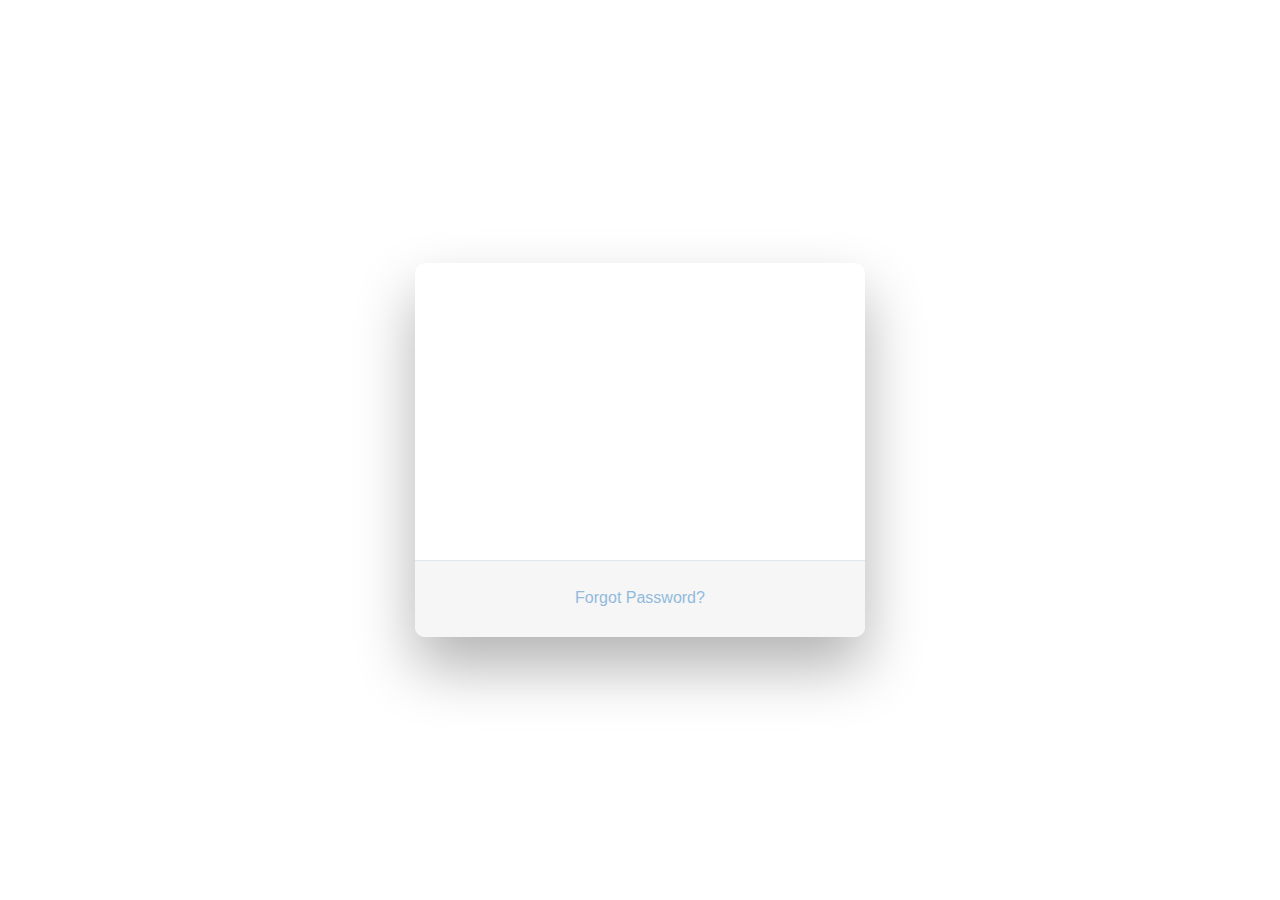
==== commit 8ae100dd: "login HTML CSS added" ====
--- a/coaching/index.html
+++ b/coaching/index.html
@@ -1,391 +1,37 @@
-<!DOCTYPE html>
-<html>
-<head>
-    <title></title>
-    <script type="text/javascript" src="https://cdnjs.cloudflare.com/ajax/libs/jquery/3.2.1/jquery.min.js"></script>
-    <link rel="stylesheet" type="text/css" href="style.css">
-    <script type="text/javascript" src="custom.js"></script>
-    <link rel="stylesheet" type="text/css" href="https://maxcdn.bootstrapcdn.com/bootstrap/4.3.1/css/bootstrap.min.css">
-    <script type="text/javascript" src="https://maxcdn.bootstrapcdn.com/bootstrap/4.3.1/js/bootstrap.min.js"></script>
-    <link rel="stylesheet" href="//code.jquery.com/ui/1.12.1/themes/base/jquery-ui.css">
-    <script src="https://code.jquery.com/ui/1.12.1/jquery-ui.js"></script>
-    <script>
-        $( function() {
-            $( "#datepicker" ).datepicker();
-        } );
-    </script>
-    <link rel="stylesheet" type="text/css" href="https://cdnjs.cloudflare.com/ajax/libs/font-awesome/4.0.3/css/font-awesome.css">
-
-</head>
-<body>
-<!-- MultiStep Form -->
-<div class="container-fluid" id="grad1">
-    <div class="row justify-content-center mt-0">
-        <div class="col-10 text-leftside p-0 mt-3 mb-2">
-            <div class="card px-0 pt-4 pb-0 mt-3 mb-3">
-                <h2 class="text-center"><strong>Sign Up Your User Account</strong></h2>
-                <p class="text-center">Fill all form field to go to next step</p>
-                <div class="row">
-                    <div class="col-md-12 mx-0">
-                        <form id="msform">
-                            <!-- progressbar -->
-                            <ul id="progressbar">
-                                <li class="active" id="account"><strong>Prosonal Info</strong></li>
-                                <li id="personal"><strong>Education Info</strong></li>
-                                <li id="confirm"><strong>Successfull</strong></li>
-                            </ul> <!-- fieldsets -->
-                            <fieldset>
-                                <p class="text-error display-none" id="err-general-top">General error</p>
-                                <div class="form-group">
-                                    <label class="cstm-label" for="firstname" class="firstname">First Name*</label>
-                                    <input value="vaidehi" type="text" class="form-control" id="firstname"
-                                           placeholder="Firstname" required="required">
-                                    <p class="text-error display-none" id="err-firstname">Invalid first name</p>
-                                </div>
-                                <div class="form-group">
-                                    <label class="cstm-label" for="lastname">Last Name*</label>
-                                    <input value="joshi" type="text" class="form-control" id="lastname"
-                                           placeholder="Lastname" required="required">
-                                    <p class="text-error display-none" id="err-lastname">Invalid last name</p>
-                                </div>
-                                <div class="form-group">
-                                    <label class="cstm-label" for="email">Email address*</label>
-                                    <input value="vhj@gml.com" type="email" class="form-control" id="email"
-                                           placeholder="name@example.com" required="required">
-                                    <p class="text-error display-none" id="err-email">Invalid email addresse</p>
-                                </div>
-                                <div class="form-group">
-                                    <label class="cstm-label" for="phoneNumber">Phone Number*</label>
-                                    <input value="9429015311" type="Number" class="form-control" id="phoneNumber"
-                                            placeholder="Phone Number" required="required">
-                                    <p class="text-error display-none" id="err-phone">Invalid phone number</p>
-                                </div>
-                                <div class="form-group">
-                                    <label class="cstm-label" for="alternativePhone">Alternative Number</label>
-                                    <input value="9874563210" type="Number" class="form-control" id="alternativePhone"
-                                            placeholder="Alternative Number" required="required">
-                                    <p class="text-error display-none" id="err-alternative">Invalid phone number</p>
-                                </div>
-                                
-                                <div class="form-group">
-                                    <label class="cstm-label" for="dateOfBirth">Date of birth*</label>
-                                    <input value="02/04/1994" type="text" class="form-control" id="dateOfBirth"
-                                           placeholder="dd/mm/yyyy">
-                                    <p class="text-error display-none" id="err-dob">Invalid date of birth</p>
-                                </div>
-                                <div class="form-group">
-                                    <label class="cstm-label" for="address">Address*</label>
-                                    <input value="shdjs, sdsd, sdsds" type="text" class="form-control" id="address"
-                                           placeholder="Address"
-                                            required="required">
-                                    <p class="text-error display-none" id="err-address">Invalid address</p>
-                                </div>
-                                
-                                <div class="form-group">
-                                    <label class="control-label cstm-label">Gender*</label>
-                                    <label class="radio-inline" for="gender-1">
-                                        <input type="radio" name="Gender" id="gender-1" value="1" checked="checked">
-                                        Male
-                                    </label>
-                                    <label class="radio-inline" for="gender-2">
-                                        <input type="radio" name="Gender" id="gender-2" value="2">
-                                        Female
-                                    </label>
-                                    <label class="radio-inline" for="gender-3">
-                                        <input type="radio" name="Gender" id="gender-3" value="3">
-                                        Other
-                                    </label>
-                                </div>
-                                <div class="form-group">
-                                    <label class="cstm-label" for="passportNumber">Passport Number*</label>
-                                    <input type="text" class="form-control" id="passportNumber" placeholder="Passport Number" required="required">
-                                </div>
-                                <div class="form-group">
-                                    <label class="radio-inline" for="issued-1">
-                                        <input type="radio" name="issued" id="issued-1" value="1" checked="checked">
-                                        Issued
-                                    </label>
-                                    <label class="radio-inline" for="issued-0">
-                                        <input type="radio" name="issued" id="issued-0" value="0">
-                                        Not issued
-                                    </label>
-                                </div>
-                                
-                                <div class="form-group">
-                                    <label class="control-label cstm-label">Marital Status:</label>
-                                    <label class="radio-inline" for="married-1">
-                                        <input type="radio" name="maritalStatus" id="married-1" value="1">
-                                        Married
-                                    </label>
-                                    <label class="radio-inline" for="married-0">
-                                        <input type="radio" name="maritalStatus" id="married-0" value="0" checked="checked">
-                                        Unmarried
-                                    </label>
-                                </div>
-                                
-                                <div class="form-group">
-                                    <label class="control-label cstm-label" for="interestedCountry">Interested Country*</label>
-                                    <select class="custom-select my-1 mr-sm-2" id="interestedCountry">
-                                        <option value="null" selected>Choose...</option>
-                                        <option value="canada">Canada</option>
-                                        <option value="new_zeland">New Zeland</option>
-                                        <option value="united_kingdom">UK</option>
-                                        <option value="usa">USA</option>
-                                    </select>
-                                    <p class="text-error display-none" id="err-country">Invalid country</p>
-                                </div>
-                                
-                                <div class="form-group">
-                                    <label class="control-label cstm-label" for="interestedInCoaching">Coaching Interested*</label>
-                                    <select class="custom-select my-1 mr-sm-2" id="interestedInCoaching">
-                                        <option value="null" selected>Choose...</option>
-                                        <option value="foundation">Foundation</option>
-                                        <option value="ielts">IELTS</option>
-                                        <option value="pte">PTE</option>
-                                        <option value="toffel">Toffel</option>
-                                    </select>
-                                    <p class="text-error display-none" id="err-interest">Invalid interest</p>
-                                </div>
-                                <p class="text-error display-none" id="err-general-bottom">General error</p>
-                                <input type="button" name="next" id="btn-next-1" class="next action-button" value="Save & Next"/>
-                            </fieldset>
-                            <fieldset>
-                                <div class="row justify-content-md-center">
-                                    <div class="col col-lg-10">
-                                        <label class="cstm-label">Class X - S.S.C</label>
-                                        <div class="row justify-content-md-center">
-                                            <div class="col">
-                                                <div class="form-group">
-                                                    <label for="passingYear-10" class="passingyear inner-cstm-label">Passing Year</label>
-                                                    <input type="text" class="form-control" id="passingYear-10" placeholder="Passing Year" required="required">
-                                                </div>
-                                            </div>
-                                            <div class="col">
-                                                <div class="form-group">
-                                                    <label for="percentage-10" class="Percentage inner-cstm-label">Percentage</label>
-                                                    <input type="number" class="form-control" id="percentage-10" placeholder="Percentage" required="required">
-                                                </div>
-                                            </div>
-                                            <div class="col">
-                                                <div class="form-group">
-                                                    <label for="mathsMarks-10" class="maths_mark inner-cstm-label">Maths Marks</label>
-                                                    <input type="number" class="form-control" id="mathsMarks-10" placeholder="Maths Mark" required="required">
-                                                </div>
-                                            </div>
-                                            <div class="col">
-                                                <div class="form-group">
-                                                    <label for="englishMarks-10" class="english_mark inner-cstm-label">English Marks</label>
-                                                    <input type="text" class="form-control" id="englishMarks-10" placeholder="English Marks" required="required">
-                                                </div>
-                                            </div>
-                                        </div>
-                                        <label class="cstm-label">Class XII - H.S.C</label>
-                                        <div class="row justify-content-md-center">
-                                            <div class="col">
-                                                <div class="form-group">
-                                                    <label for="passingYear-12" class="passingyear inner-cstm-label">Passing Year</label>
-                                                    <input type="text" class="form-control" id="passingYear-12" placeholder="Passing Year" required="required">
-                                                </div>
-                                            </div>
-                                            <div class="col">
-                                                <div class="form-group">
-                                                    <label for="percentage-12" class="Percentage inner-cstm-label">Percentage</label>
-                                                    <input type="number" class="form-control" id="percentage-12" placeholder="Percentage" required="required">
-                                                </div>
-                                            </div>
-                                            <div class="col">
-                                                <div class="form-group">
-                                                    <label class="maths_bio inner-cstm-label">Maths/Bio</label>
-                                                    <input type="number" class="form-control" id="mathsbio" placeholder="Maths Mark" required="required">
-                                                </div>
-                                            </div>
-                                            <div class="col">
-                                                <div class="form-group">
-                                                    <label class="english_mark inner-cstm-label">English Marks</label>
-                                                    <input type="text" class="form-control" id="englishMarks-12" placeholder="English Marks" required="required">
-                                                </div>
-                                            </div>
-                                            <div class="col">
-                                                <div class="form-group">
-                                                    <label for="stream" class="Stream inner-cstm-label inner-cstm-label">Stream</label>
-                                                    <select class="custom-select my-1 mr-sm-2" id="stream">
-                                                        <option value="null" selected>Choose...</option>
-                                                        <option value="commerce">Commerce</option>
-                                                        <option value="science">Science</option>
-                                                        <option value="arts">Arts</option>
-                                                    </select>
-                                                </div>
-                                            </div>
-                                            <div class="col">
-                                                <div class="form-group">
-                                                    <label for="specialization" class="Specialization inner-cstm-label">Specialization</label>
-                                                    <select class="custom-select my-1 mr-sm-2" id="specialization">
-                                                        <option selected>Choose...</option>
-                                                        <option value="others">Others</option>
-                                                    </select>
-                                                </div>
-                                            </div>
-                                        </div>
-                                        <label class="cstm-label">Diploma</label>
-                                        <div class="row justify-content-md-center">
-                                            <div class="col">
-                                                <div class="form-group">
-                                                    <label for="diploma-passing-year" class="passingyear inner-cstm-label">Passing Year</label>
-                                                    <input type="text" class="form-control" id="diploma-passing-year" placeholder="Passing Year" required="required">
-                                                </div>
-                                            </div>
-                                            <div class="col">
-                                                <div class="form-group">
-                                                    <label for="percentage-diploma" class="Percentage inner-cstm-label">Percentage</label>
-                                                    <input type="number" class="form-control" id="percentage-diploma" placeholder="Percentage" required="required">
-                                                </div>
-                                            </div>
-                                            <div class="col">
-                                                <div class="form-group">
-                                                    <label for="backlogs-diploma" class="Backlogs inner-cstm-label">Backlogs</label>
-                                                    <input type="number" class="form-control" id="backlogs-diploma" placeholder="Backlogs" required="required">
-                                                </div>
-                                            </div>
-                                            <div class="col">
-                                                <div class="form-group">
-                                                    <label for="diploma-type" class="Diploma_type inner-cstm-label">Diploma Type</label>
-                                                    <select class="custom-select my-1 mr-sm-2" id="diploma-type">
-                                                        <option selected>Choose...</option>
-                                                        <option value="architectural_assistantship">Architectural Assistantship</option>
-                                                        <option value="automobile_engineering">Automobile Engineering</option>
-                                                        <option value="chemical_engineering">Chemical Engineering</option>
-                                                        <option value="civil_engineering">Civil Engineering</option>
-                                                        <option value="computer_engineering">Computer Engineering</option>
-                                                        <option value="computer_Science_and_engineering">Computer Science and Engineering</option>
-                                                        <option value="electrical_engineering">Electrical Engineering</option>
-                                                        <option value="electronics_and_communication_engineering">Electronics and Communication Engineering</option>
-                                                    </select>
-                                                </div>
-                                            </div>
-                                        </div>
-                                        <label class="cstm-label">Bachelor Degree</label>
-                                        <div class="row justify-content-md-center">
-                                            <div class="col">
-                                                <div class="form-group">
-                                                    <label for="passing-year-bachelor" class="passingyear">Passing Year</label>
-                                                    <input type="text" class="form-control" id="passing-year-bachelor" placeholder="Passing Year" required="required">
-                                                </div>
-                                            </div>
-                                            <div class="col">
-                                                <div class="form-group">
-                                                    <label for="percentage-bachelor" class="Percentage inner-cstm-label">Percentage</label>
-                                                    <input type="number" class="form-control" id="percentage-bachelor" placeholder="Percentage" required="required">
-                                                </div>
-                                            </div>
-                                            <div class="col">
-                                                <div class="form-group">
-                                                    <label for="backlogs-bachelor" class="Backlogs inner-cstm-label">Backlogs</label>
-                                                    <input type="number" class="form-control" id="backlogs-bachelor" placeholder="Backlogs" required="required">
-                                                </div>
-                                            </div>
-                                            <div class="col">
-                                                <div class="form-group">
-                                                    <label for="bachelor-degree-in" class="Bechelors_type inner-cstm-label">Bechelors Type</label>
-                                                    <select class="custom-select my-1 mr-sm-2" id="bachelor-degree-in">
-                                                        <option selected>Choose...</option>
-                                                        <option value="architectural_assistantship">Architectural Assistantship</option>
-                                                        <option value="automobile_engineering">Automobile Engineering</option>
-                                                        <option value="chemical_engineering">Chemical Engineering</option>
-                                                        <option value="civil_engineering">Civil Engineering</option>
-                                                        <option value="computer_engineering">Computer Engineering</option>
-                                                        <option value="computer_Science_and_engineering">Computer Science and Engineering</option>
-                                                        <option value="electrical_engineering">Electrical Engineering</option>
-                                                        <option value="electronics_and_communication_engineering">Electronics and Communication Engineering</option>
-                                                    </select>
-                                                </div>
-                                            </div>
-                                        </div>
-                                        <label class="cstm-label">Post Graduation / Master Degree</label>
-                                        <div class="row justify-content-md-center">
-                                            <div class="col">
-                                                <div class="form-group">
-                                                    <label for="passing-year-pG" class="passingyear inner-cstm-label">Passing Year</label>
-                                                    <input type="text" class="form-control" id="passing-year-pG" placeholder="Passing Year" required="required">
-                                                </div>
-                                            </div>
-                                            <div class="col">
-                                                <div class="form-group">
-                                                    <label for="percentage-pG" class="Percentage inner-cstm-label">Percentage</label>
-                                                    <input type="number" class="form-control" id="percentage-pG" placeholder="Percentage" required="required">
-                                                </div>
-                                            </div>
-                                            <div class="col">
-                                                <div class="form-group">
-                                                    <label for="backlogs-pG" class="Backlogs inner-cstm-label">Backlogs</label>
-                                                    <input type="number" class="form-control" id="backlogs-pG" placeholder="Backlogs" required="required">
-                                                </div>
-                                            </div>
-                                            <div class="col">
-                                                <div class="form-group">
-                                                    <label for="pg-degree-in" class="Mater_type inner-cstm-label">Master Type</label>
-                                                    <select class="custom-select my-1 mr-sm-2" id="pg-degree-in">
-                                                        <option selected>Choose...</option>
-                                                        <option value="architectural_assistantship">Architectural Assistantship</option>
-                                                        <option value="automobile_engineering">Automobile Engineering</option>
-                                                        <option value="chemical_engineering">Chemical Engineering</option>
-                                                        <option value="civil_engineering">Civil Engineering</option>
-                                                        <option value="computer_engineering">Computer Engineering</option>
-                                                        <option value="computer_Science_and_engineering">Computer Science and Engineering</option>
-                                                        <option value="electrical_engineering">Electrical Engineering</option>
-                                                        <option value="electronics_and_communication_engineering">Electronics and Communication Engineering</option>
-                                                    </select>
-                                                </div>
-                                            </div>
-                                        </div>
-                                        
-                                        <div class="row justify-content-md-center">
-                                            <div class="col">
-                                                <div class="form-group">
-                                                    <label for="experience" class="Job_profile cstm-label inner-cstm-label">Experience</label>
-                                                    <select class="custom-select my-1 mr-sm-2" id="experience">
-                                                        <option selected>Choose...</option>
-                                                        <option value="0">0</option>
-                                                        <option value="1">1</option>
-                                                        <option value="2">2</option>
-                                                        <option value="3">3</option>
-                                                        <option value="4">4</option>
-                                                        <option value="5">5</option>
-                                                        <option value="more_than_5">More than 5</option>
-                                                    </select>
-                                                </div>
-                                            </div>
-                                            <div class="col">
-                                                <div class="form-group">
-                                                    <label for="job-profile" class="Job_profile cstm-label inner-cstm-label">Job Profile</label>
-                                                    <input type="text" class="form-control" id="job-profile" placeholder="Job profile" required="required">
-                                                </div>
-                                            </div>
-                                        </div>
-                                    </div>
-                                </div>
-                                <input type="button" name="previous" class="previous action-button-previous" value="Previous" />
-                                <input type="button" name="next" id="btn-next-2" class="next action-button" value="Next Step" />
-                            </fieldset>
-                            
-                            <fieldset>
-                                <div class="form-card">
-                                    <h2 class="fs-title text-center">Signed Successfully !</h2> <br><br>
-                                    <div class="row justify-content-center">
-                                        <div class="col-3"> <img src="https://img.icons8.com/color/96/000000/ok--v2.png" class="fit-image"> </div>
-                                    </div> <br><br>
-                                    <div class="row justify-content-center">
-                                        <div class="col-7 text-center">
-                                            <h5>You Have Successfully Signed Up</h5>
-                                        </div>
-                                    </div>
-                                </div>
-                            </fieldset>
-                        </form>
-                    </div>
-                </div>
-            </div>
-        </div>
-    </div>
-</div>
-</body>
-</html>
+<!DOCTYPE html>
+<html>
+<head>
+    <title>Enrollment Form</title>
+    <link href="//maxcdn.bootstrapcdn.com/bootstrap/4.0.0/css/bootstrap.min.css" rel="stylesheet" id="bootstrap-css">
+    <link href="css/index.css" rel="stylesheet" id="index-css">
+    
+    <script src="//maxcdn.bootstrapcdn.com/bootstrap/4.0.0/js/bootstrap.min.js"></script>
+    <script src="//cdnjs.cloudflare.com/ajax/libs/jquery/3.2.1/jquery.min.js"></script>
+    
+</head>
+<body>
+<div class="wrapper fadeInDown">
+    <div id="formContent">
+        <!-- Tabs Titles -->
+        
+        <!-- Icon -->
+        <div class="fadeIn first my-2">
+            <img width="50" height="50" src="https://image.flaticon.com/icons/svg/1828/1828466.svg" class="loaded">
+        </div>
+        
+        <!-- Login Form -->
+        <form>
+            <input type="text" id="login" class="fadeIn second" name="login" placeholder="login">
+            <input type="text" id="password" class="fadeIn third" name="login" placeholder="password">
+            <input type="submit" class="fadeIn fourth" value="Log In">
+        </form>
+        
+        <!-- Remind Passowrd -->
+        <div id="formFooter">
+            <a class="underlineHover" href="#">Forgot Password?</a>
+        </div>
+    
+    </div>
+</div>
+</body>
+</html>
--- a/coaching/css/index.css
+++ b/coaching/css/index.css
@@ -0,0 +1,262 @@
+
+/* BASIC */
+
+html {
+    background-color: #56baed;
+}
+
+body {
+    font-family: "Poppins", sans-serif;
+    height: 100vh;
+}
+
+a {
+    color: #92badd;
+    display:inline-block;
+    text-decoration: none;
+    font-weight: 400;
+}
+
+h2 {
+    text-align: center;
+    font-size: 16px;
+    font-weight: 600;
+    text-transform: uppercase;
+    display:inline-block;
+    margin: 40px 8px 10px 8px;
+    color: #cccccc;
+}
+
+
+
+/* STRUCTURE */
+
+.wrapper {
+    display: flex;
+    align-items: center;
+    flex-direction: column;
+    justify-content: center;
+    width: 100%;
+    min-height: 100%;
+    padding: 20px;
+}
+
+#formContent {
+    -webkit-border-radius: 10px 10px 10px 10px;
+    border-radius: 10px 10px 10px 10px;
+    background: #fff;
+    padding: 30px;
+    width: 90%;
+    max-width: 450px;
+    position: relative;
+    padding: 0px;
+    -webkit-box-shadow: 0 30px 60px 0 rgba(0,0,0,0.3);
+    box-shadow: 0 30px 60px 0 rgba(0,0,0,0.3);
+    text-align: center;
+}
+
+#formFooter {
+    background-color: #f6f6f6;
+    border-top: 1px solid #dce8f1;
+    padding: 25px;
+    text-align: center;
+    -webkit-border-radius: 0 0 10px 10px;
+    border-radius: 0 0 10px 10px;
+}
+
+
+
+/* TABS */
+
+h2.inactive {
+    color: #cccccc;
+}
+
+h2.active {
+    color: #0d0d0d;
+    border-bottom: 2px solid #5fbae9;
+}
+
+
+
+/* FORM TYPOGRAPHY*/
+
+input[type=button], input[type=submit], input[type=reset]  {
+    background-color: #56baed;
+    border: none;
+    color: white;
+    padding: 15px 80px;
+    text-align: center;
+    text-decoration: none;
+    display: inline-block;
+    text-transform: uppercase;
+    font-size: 13px;
+    -webkit-box-shadow: 0 10px 30px 0 rgba(95,186,233,0.4);
+    box-shadow: 0 10px 30px 0 rgba(95,186,233,0.4);
+    -webkit-border-radius: 5px 5px 5px 5px;
+    border-radius: 5px 5px 5px 5px;
+    margin: 5px 20px 40px 20px;
+    -webkit-transition: all 0.3s ease-in-out;
+    -moz-transition: all 0.3s ease-in-out;
+    -ms-transition: all 0.3s ease-in-out;
+    -o-transition: all 0.3s ease-in-out;
+    transition: all 0.3s ease-in-out;
+}
+
+input[type=button]:hover, input[type=submit]:hover, input[type=reset]:hover  {
+    background-color: #39ace7;
+}
+
+input[type=button]:active, input[type=submit]:active, input[type=reset]:active  {
+    -moz-transform: scale(0.95);
+    -webkit-transform: scale(0.95);
+    -o-transform: scale(0.95);
+    -ms-transform: scale(0.95);
+    transform: scale(0.95);
+}
+
+input[type=text] {
+    background-color: #f6f6f6;
+    border: none;
+    color: #0d0d0d;
+    padding: 15px 32px;
+    text-align: center;
+    text-decoration: none;
+    display: inline-block;
+    font-size: 16px;
+    margin: 5px;
+    width: 85%;
+    border: 2px solid #f6f6f6;
+    -webkit-transition: all 0.5s ease-in-out;
+    -moz-transition: all 0.5s ease-in-out;
+    -ms-transition: all 0.5s ease-in-out;
+    -o-transition: all 0.5s ease-in-out;
+    transition: all 0.5s ease-in-out;
+    -webkit-border-radius: 5px 5px 5px 5px;
+    border-radius: 5px 5px 5px 5px;
+}
+
+input[type=text]:focus {
+    background-color: #fff;
+    border-bottom: 2px solid #5fbae9;
+}
+
+input[type=text]:placeholder {
+    color: #cccccc;
+}
+
+
+
+/* ANIMATIONS */
+
+/* Simple CSS3 Fade-in-down Animation */
+.fadeInDown {
+    -webkit-animation-name: fadeInDown;
+    animation-name: fadeInDown;
+    -webkit-animation-duration: 1s;
+    animation-duration: 1s;
+    -webkit-animation-fill-mode: both;
+    animation-fill-mode: both;
+}
+
+@-webkit-keyframes fadeInDown {
+    0% {
+        opacity: 0;
+        -webkit-transform: translate3d(0, -100%, 0);
+        transform: translate3d(0, -100%, 0);
+    }
+    100% {
+        opacity: 1;
+        -webkit-transform: none;
+        transform: none;
+    }
+}
+
+@keyframes fadeInDown {
+    0% {
+        opacity: 0;
+        -webkit-transform: translate3d(0, -100%, 0);
+        transform: translate3d(0, -100%, 0);
+    }
+    100% {
+        opacity: 1;
+        -webkit-transform: none;
+        transform: none;
+    }
+}
+
+/* Simple CSS3 Fade-in Animation */
+@-webkit-keyframes fadeIn { from { opacity:0; } to { opacity:1; } }
+@-moz-keyframes fadeIn { from { opacity:0; } to { opacity:1; } }
+@keyframes fadeIn { from { opacity:0; } to { opacity:1; } }
+
+.fadeIn {
+    opacity:0;
+    -webkit-animation:fadeIn ease-in 1;
+    -moz-animation:fadeIn ease-in 1;
+    animation:fadeIn ease-in 1;
+
+    -webkit-animation-fill-mode:forwards;
+    -moz-animation-fill-mode:forwards;
+    animation-fill-mode:forwards;
+
+    -webkit-animation-duration:1s;
+    -moz-animation-duration:1s;
+    animation-duration:1s;
+}
+
+.fadeIn.first {
+    -webkit-animation-delay: 0.4s;
+    -moz-animation-delay: 0.4s;
+    animation-delay: 0.4s;
+}
+
+.fadeIn.second {
+    -webkit-animation-delay: 0.6s;
+    -moz-animation-delay: 0.6s;
+    animation-delay: 0.6s;
+}
+
+.fadeIn.third {
+    -webkit-animation-delay: 0.8s;
+    -moz-animation-delay: 0.8s;
+    animation-delay: 0.8s;
+}
+
+.fadeIn.fourth {
+    -webkit-animation-delay: 1s;
+    -moz-animation-delay: 1s;
+    animation-delay: 1s;
+}
+
+/* Simple CSS3 Fade-in Animation */
+.underlineHover:after {
+    display: block;
+    left: 0;
+    bottom: -10px;
+    width: 0;
+    height: 2px;
+    background-color: #56baed;
+    content: "";
+    transition: width 0.2s;
+}
+
+.underlineHover:hover {
+    color: #0d0d0d;
+}
+
+.underlineHover:hover:after{
+    width: 100%;
+}
+
+
+
+/* OTHERS */
+
+*:focus {
+    outline: none;
+}
+
+#icon {
+    width:60%;
+}
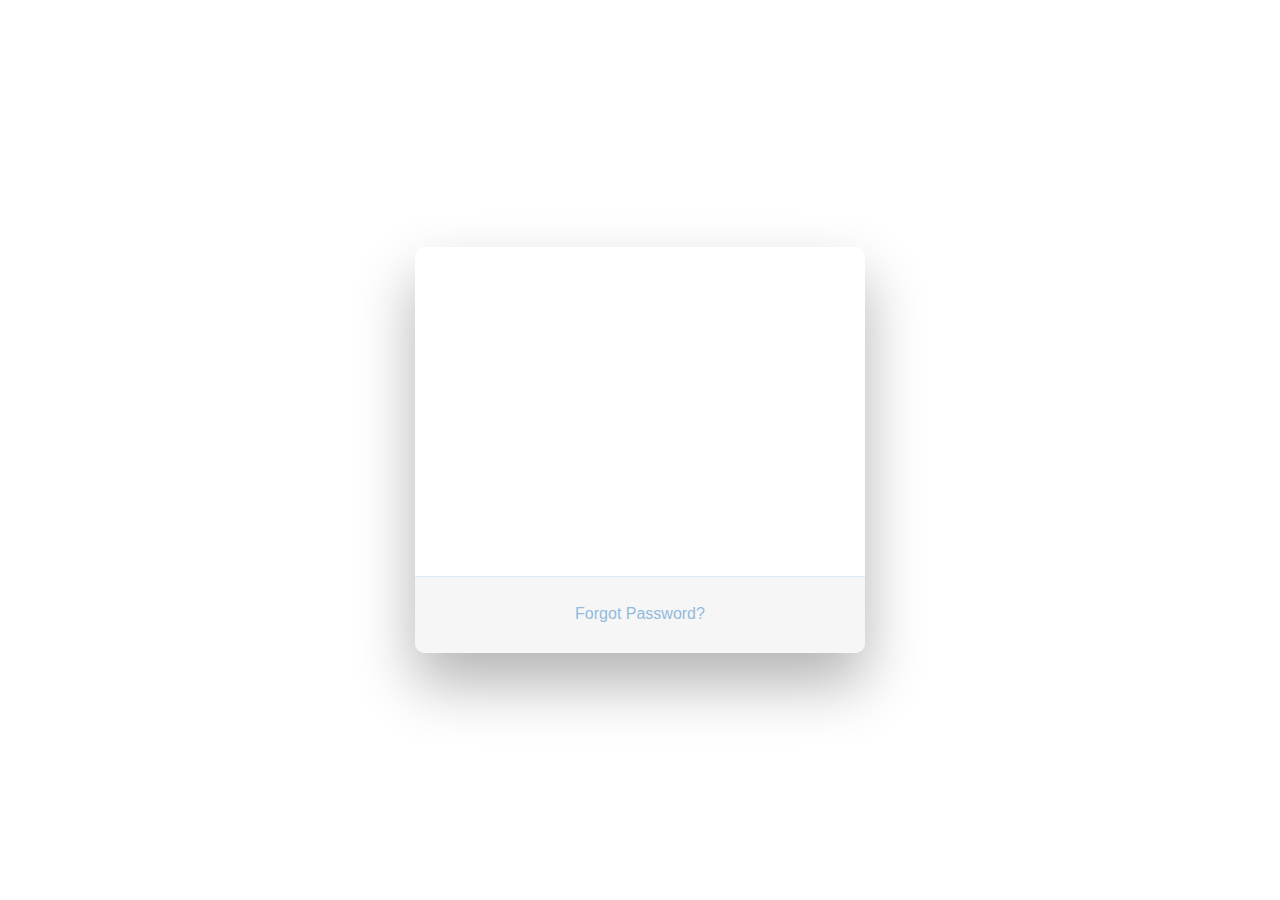
==== commit 4c8f4ac6: "login feature works" ====
--- a/coaching/index.html
+++ b/coaching/index.html
@@ -5,8 +5,10 @@
     <link href="//maxcdn.bootstrapcdn.com/bootstrap/4.0.0/css/bootstrap.min.css" rel="stylesheet" id="bootstrap-css">
     <link href="css/index.css" rel="stylesheet" id="index-css">
     
+    <script src="//cdnjs.cloudflare.com/ajax/libs/jquery/3.2.1/jquery.min.js"></script>
     <script src="//maxcdn.bootstrapcdn.com/bootstrap/4.0.0/js/bootstrap.min.js"></script>
-    <script src="//cdnjs.cloudflare.com/ajax/libs/jquery/3.2.1/jquery.min.js"></script>
+    <script src="js/index.js"></script>
+    
     
 </head>
 <body>
@@ -21,9 +23,11 @@
         
         <!-- Login Form -->
         <form>
-            <input type="text" id="login" class="fadeIn second" name="login" placeholder="login">
-            <input type="text" id="password" class="fadeIn third" name="login" placeholder="password">
-            <input type="submit" class="fadeIn fourth" value="Log In">
+            <input type="text" id="txt-login" class="fadeIn second" name="login" placeholder="Email">
+            <p class="text-error" id="err-email"></p>
+            <input type="password" id="txt-password" class="fadeIn third" name="login" placeholder="Password">
+            <p class="text-error" id="err-password"></p>
+            <input type="button" class="fadeIn fourth" id="btn-login" value="Log In">
         </form>
         
         <!-- Remind Passowrd -->
--- a/coaching/css/index.css
+++ b/coaching/css/index.css
@@ -115,7 +115,7 @@
     transform: scale(0.95);
 }
 
-input[type=text] {
+input[type=text], input[type=password] {
     background-color: #f6f6f6;
     border: none;
     color: #0d0d0d;
@@ -136,12 +136,12 @@
     border-radius: 5px 5px 5px 5px;
 }
 
-input[type=text]:focus {
+input[type=text]:focus, input[type=password]:focus {
     background-color: #fff;
     border-bottom: 2px solid #5fbae9;
 }
 
-input[type=text]:placeholder {
+input[type=text]:placeholder, input[type=password]:placeholder {
     color: #cccccc;
 }
 
@@ -260,3 +260,7 @@
 #icon {
     width:60%;
 }
+
+.text-error {
+    color: red;
+}
